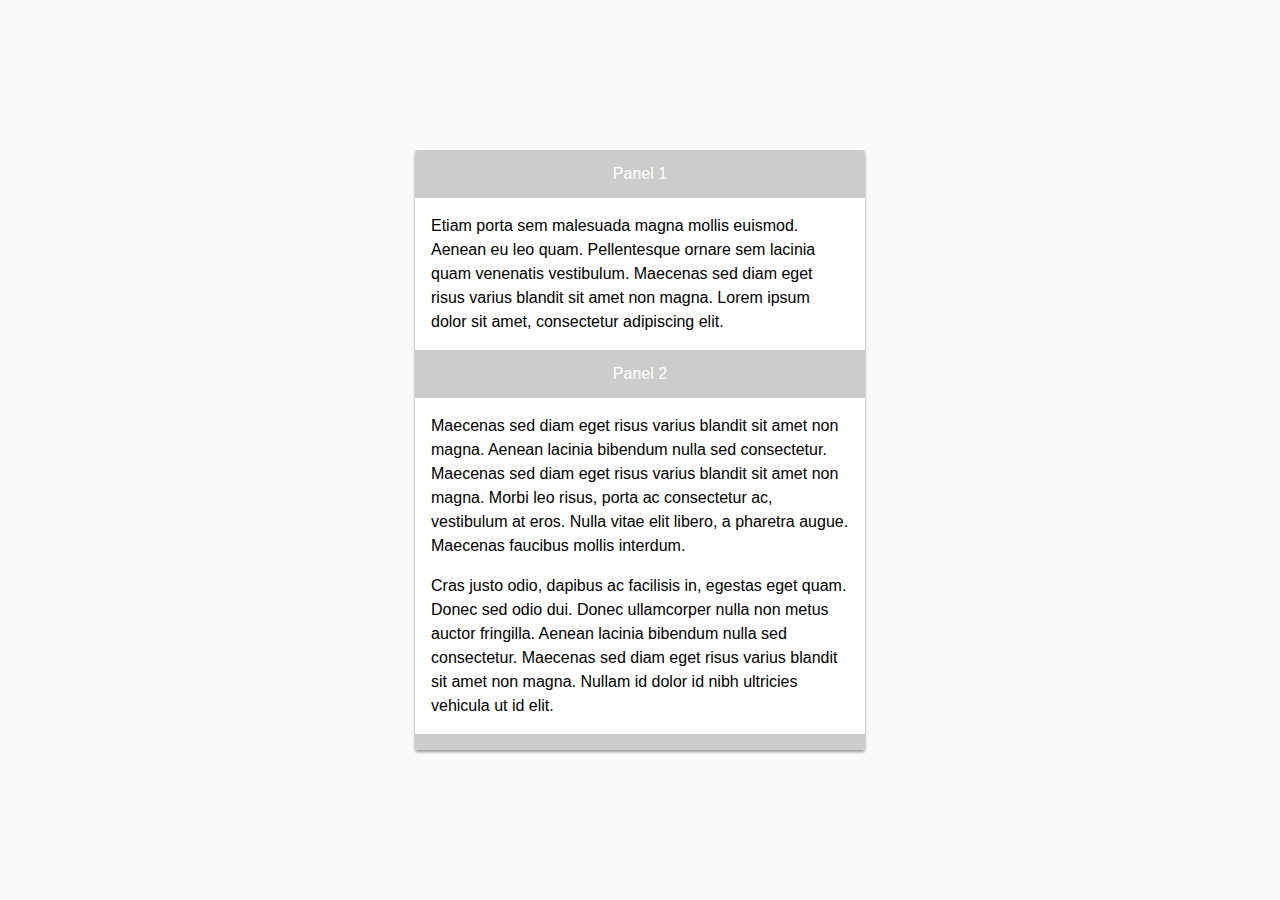
==== accordion/index.html @ c63eea11 "Set up files for 'accordion', add base markup and styles" ====
<!DOCTYPE html>
<html lang="en">
<head>
  <meta charset="UTF-8">
  <meta name="viewport" content="width=device-width, minimum-scale=1">
  <title>Accordion</title>
  <link rel="stylesheet" href="https://fonts.googleapis.com/icon?family=Material+Icons">
  <link rel="stylesheet" href="../shared-css/resets.css">
  <link rel="stylesheet" href="styles.css">
</head>
<body>
  <div role="tablist" class="js-accordion accordion">

    <div id="tab-1" role="tab" class="accordion__tab" aria-controls="tabpanel-1" aria-expanded="true" aria-selected="true" tabindex="0">Panel 1</div>
    <div id="tabpanel-1" role="tabpanel" class="accordion__tabpanel" aria-labelledby="tab-1" aria-hidden="false">
      <p>Etiam porta sem malesuada magna mollis euismod. Aenean eu leo quam. Pellentesque ornare sem lacinia quam venenatis vestibulum. Maecenas sed diam eget risus varius blandit sit amet non magna. Lorem ipsum dolor sit amet, consectetur adipiscing elit.</p>
    </div>

    <div id="tab-2" role="tab" class="accordion__tab" aria-controls="tabpanel-2" aria-expanded="false" aria-selected="false" tabindex="0">Panel 2</div>
    <div id="tabpanel-2" role="tabpanel" class="accordion__tabpanel" aria-labelledby="tab-2" aria-hidden="true">
      <p>Maecenas sed diam eget risus varius blandit sit amet non magna. Aenean lacinia bibendum nulla sed consectetur. Maecenas sed diam eget risus varius blandit sit amet non magna. Morbi leo risus, porta ac consectetur ac, vestibulum at eros. Nulla vitae elit libero, a pharetra augue. Maecenas faucibus mollis interdum.</p>
      <p>Cras justo odio, dapibus ac facilisis in, egestas eget quam. Donec sed odio dui. Donec ullamcorper nulla non metus auctor fringilla. Aenean lacinia bibendum nulla sed consectetur. Maecenas sed diam eget risus varius blandit sit amet non magna. Nullam id dolor id nibh ultricies vehicula ut id elit.</p>
    </div>

    <div id="tab-3" role="tab" class="accordion__tab" aria-controls="tabpanel-3" aria-expanded="false" aria-selected="false" tabindex="0">Panel 3</div>
    <div id="tabpanel-3" role="tabpanel" class="accordion__tabpanel" aria-labelledby="tab-3" aria-hidden="true">
      <p>Donec ullamcorper nulla non metus auctor fringilla. Sed posuere consectetur est at lobortis. Cum sociis natoque penatibus et magnis dis parturient montes, nascetur ridiculus mus. Nullam id dolor id nibh ultricies vehicula ut id elit.</p>
    </div>

  </div>

  <script>
    document.querySelector('.js-accordion').setAttribute('enhanced', true);
  </script>
  <script src="accordion.js"></script>
</body>
</html>
---- shared-css/resets.css ----
html {
  box-sizing: border-box;
  font-family: 'Helvetica Neue', Helvetica, Arial, sans-serif;
}

*,
*::before,
*::after {
  box-sizing: inherit;
}

html,
body {
  margin: 0;
  padding: 0;
}

ul {
  list-style: none;
  padding: 0;
  margin: 0;
}

button {
  background: none;
  padding: 0;
  border: 0;
}

button:hover {
  cursor: pointer;
}
---- accordion/styles.css ----
html {
  font-family: -apple-system, BlinkMacSystemFont, "Segoe UI", Helvetica, Arial, sans-serif, "Apple Color Emoji", "Segoe UI Emoji", "Segoe UI Symbol";
}

html,
body {
  height: 100vh;
  width: 100vw;
  background-color: #fafafa;
}

body {
  display: flex;
  justify-content: center;
  align-items: center;
  flex-direction: column;
  padding: 0 16px;
}

p {
  line-height: 1.5;
}

.accordion {
  max-width: 450px;
  width: 100%;
  background-color: #fff;
  font-size: 16px;
  box-shadow: 0 2px 3px rgba(0, 0, 0, 0.4);
  border-radius: 3px;
}

.accordion[enhanced="true"] {
  height: 600px;
  overflow: hidden;
}

.accordion__tab {
  background-color: #ccc;
  width: 100%;
  height: 48px;
  color: #fff;
  font-size: inherit;
  display: flex;
  align-items: center;
  justify-content: center;
  transition: background-color 150ms ease;
}

.accordion__tab:hover {
  cursor: pointer;
  background-color: #aaa;
}

.accordion__tab:focus {
  outline-offset: -5px;
}

.accordion__tabpanel {
  padding: 16px;
}

.accordion__tabpanel > *:first-child {
  margin-top: 0;
}

.accordion__tabpanel > *:last-child {
  margin-bottom: 0;
}
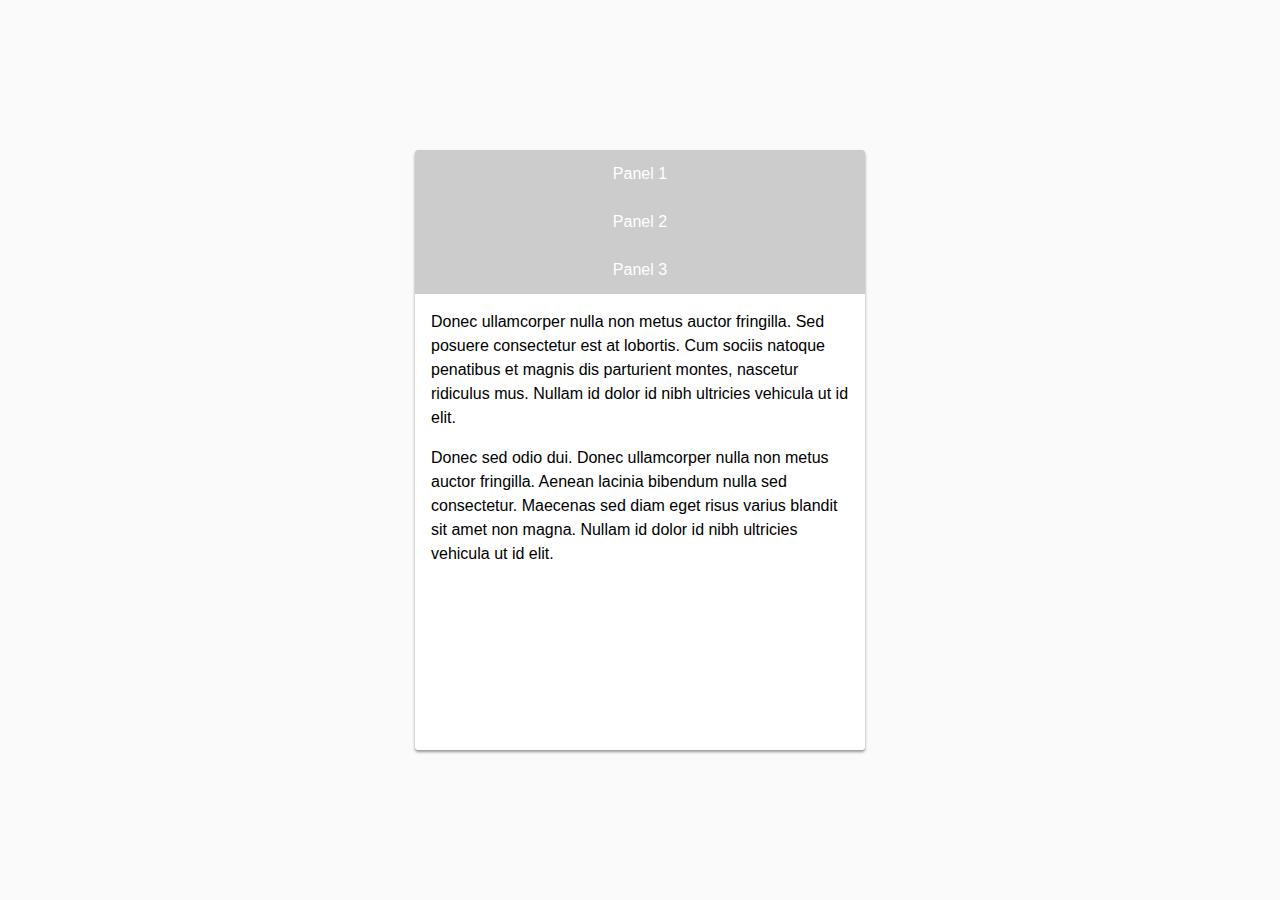
==== commit 7024b518: "Toggle ARIA attributes on tab select" ====
--- a/accordion/index.html
+++ b/accordion/index.html
@@ -11,26 +11,30 @@
 <body>
   <div role="tablist" class="js-accordion accordion">
 
-    <div id="tab-1" role="tab" class="accordion__tab" aria-controls="tabpanel-1" aria-expanded="true" aria-selected="true" tabindex="0">Panel 1</div>
-    <div id="tabpanel-1" role="tabpanel" class="accordion__tabpanel" aria-labelledby="tab-1" aria-hidden="false">
+    <div id="tab-1" role="tab" class="js-accordion__tab accordion__tab" aria-controls="tabpanel-1" aria-expanded="true" aria-selected="true" tabindex="0">Panel 1</div>
+    <div id="tabpanel-1" role="tabpanel" class="js-accordion__tabpanel accordion__tabpanel" aria-labelledby="tab-1" aria-hidden="false">
       <p>Etiam porta sem malesuada magna mollis euismod. Aenean eu leo quam. Pellentesque ornare sem lacinia quam venenatis vestibulum. Maecenas sed diam eget risus varius blandit sit amet non magna. Lorem ipsum dolor sit amet, consectetur adipiscing elit.</p>
     </div>
 
-    <div id="tab-2" role="tab" class="accordion__tab" aria-controls="tabpanel-2" aria-expanded="false" aria-selected="false" tabindex="0">Panel 2</div>
-    <div id="tabpanel-2" role="tabpanel" class="accordion__tabpanel" aria-labelledby="tab-2" aria-hidden="true">
+    <div id="tab-2" role="tab" class="js-accordion__tab accordion__tab" aria-controls="tabpanel-2" aria-expanded="false" aria-selected="false" tabindex="0">Panel 2</div>
+    <div id="tabpanel-2" role="tabpanel" class="js-accordion__tabpanel accordion__tabpanel" aria-labelledby="tab-2" aria-hidden="true">
       <p>Maecenas sed diam eget risus varius blandit sit amet non magna. Aenean lacinia bibendum nulla sed consectetur. Maecenas sed diam eget risus varius blandit sit amet non magna. Morbi leo risus, porta ac consectetur ac, vestibulum at eros. Nulla vitae elit libero, a pharetra augue. Maecenas faucibus mollis interdum.</p>
       <p>Cras justo odio, dapibus ac facilisis in, egestas eget quam. Donec sed odio dui. Donec ullamcorper nulla non metus auctor fringilla. Aenean lacinia bibendum nulla sed consectetur. Maecenas sed diam eget risus varius blandit sit amet non magna. Nullam id dolor id nibh ultricies vehicula ut id elit.</p>
     </div>
 
-    <div id="tab-3" role="tab" class="accordion__tab" aria-controls="tabpanel-3" aria-expanded="false" aria-selected="false" tabindex="0">Panel 3</div>
-    <div id="tabpanel-3" role="tabpanel" class="accordion__tabpanel" aria-labelledby="tab-3" aria-hidden="true">
+    <div id="tab-3" role="tab" class="js-accordion__tab accordion__tab" aria-controls="tabpanel-3" aria-expanded="false" aria-selected="false" tabindex="0">Panel 3</div>
+    <div id="tabpanel-3" role="tabpanel" class="js-accordion__tabpanel accordion__tabpanel" aria-labelledby="tab-3" aria-hidden="true">
       <p>Donec ullamcorper nulla non metus auctor fringilla. Sed posuere consectetur est at lobortis. Cum sociis natoque penatibus et magnis dis parturient montes, nascetur ridiculus mus. Nullam id dolor id nibh ultricies vehicula ut id elit.</p>
     </div>
 
   </div>
 
   <script>
-    document.querySelector('.js-accordion').setAttribute('enhanced', true);
+    Array
+      .from(document.querySelectorAll('.js-accordion'))
+      .forEach(element => {
+        if (element) element.setAttribute('enhanced', true);
+      });
   </script>
   <script src="accordion.js"></script>
 </body>
--- a/accordion/styles.css
+++ b/accordion/styles.css
@@ -33,18 +33,32 @@
 .accordion[enhanced="true"] {
   height: 600px;
   overflow: hidden;
+  visibility: hidden;
+  position: relative;
+}
+
+.accordion[active="true"] {
+  visibility: visible;
+}
+
+.accordion[enhanced="true"] .accordion__tab,
+.accordion[enhanced="true"] .accordion__tabpanel {
+  position: absolute;
+  top: 0;
 }
 
 .accordion__tab {
   background-color: #ccc;
   width: 100%;
-  height: 48px;
+  min-height: 48px;
+  padding: 5px 10px;
   color: #fff;
   font-size: inherit;
   display: flex;
   align-items: center;
   justify-content: center;
   transition: background-color 150ms ease;
+  text-align: center;
 }
 
 .accordion__tab:hover {
@@ -58,6 +72,7 @@
 
 .accordion__tabpanel {
   padding: 16px;
+  background-color: #fff;
 }
 
 .accordion__tabpanel > *:first-child {
